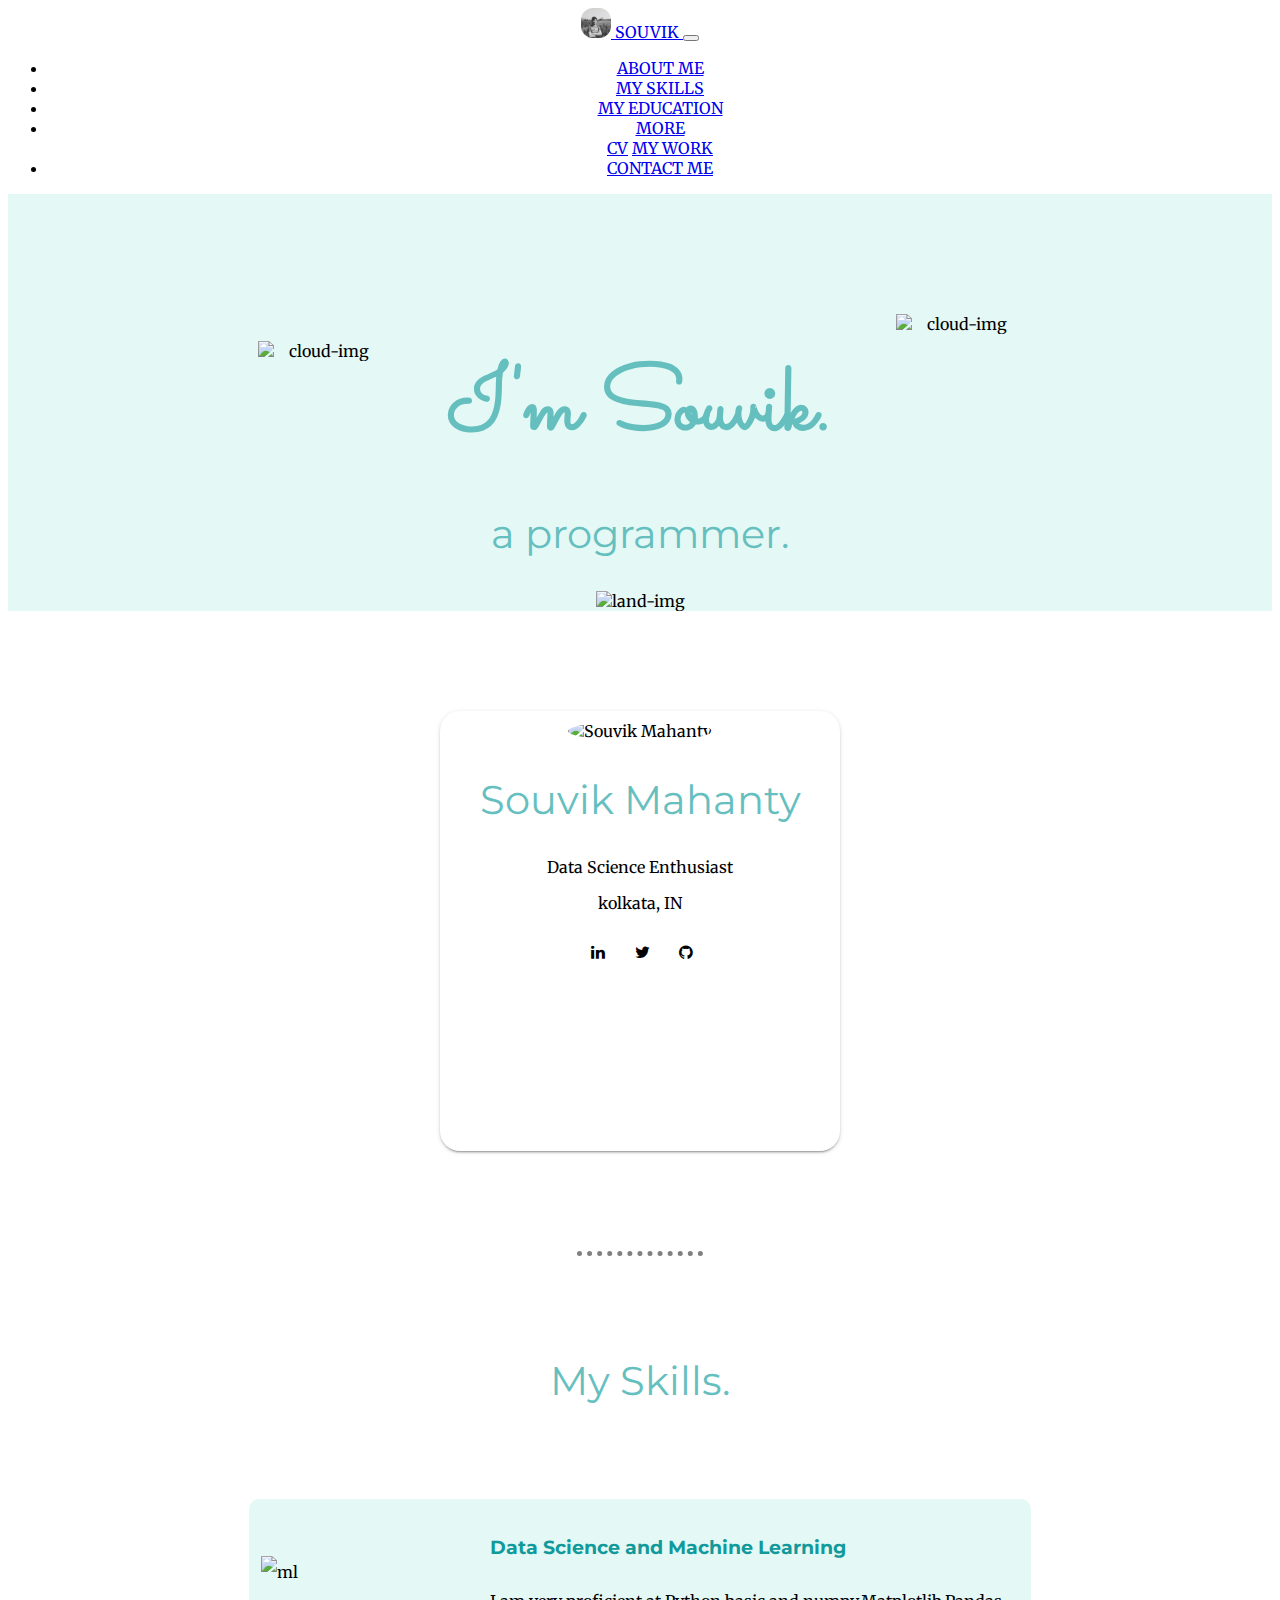
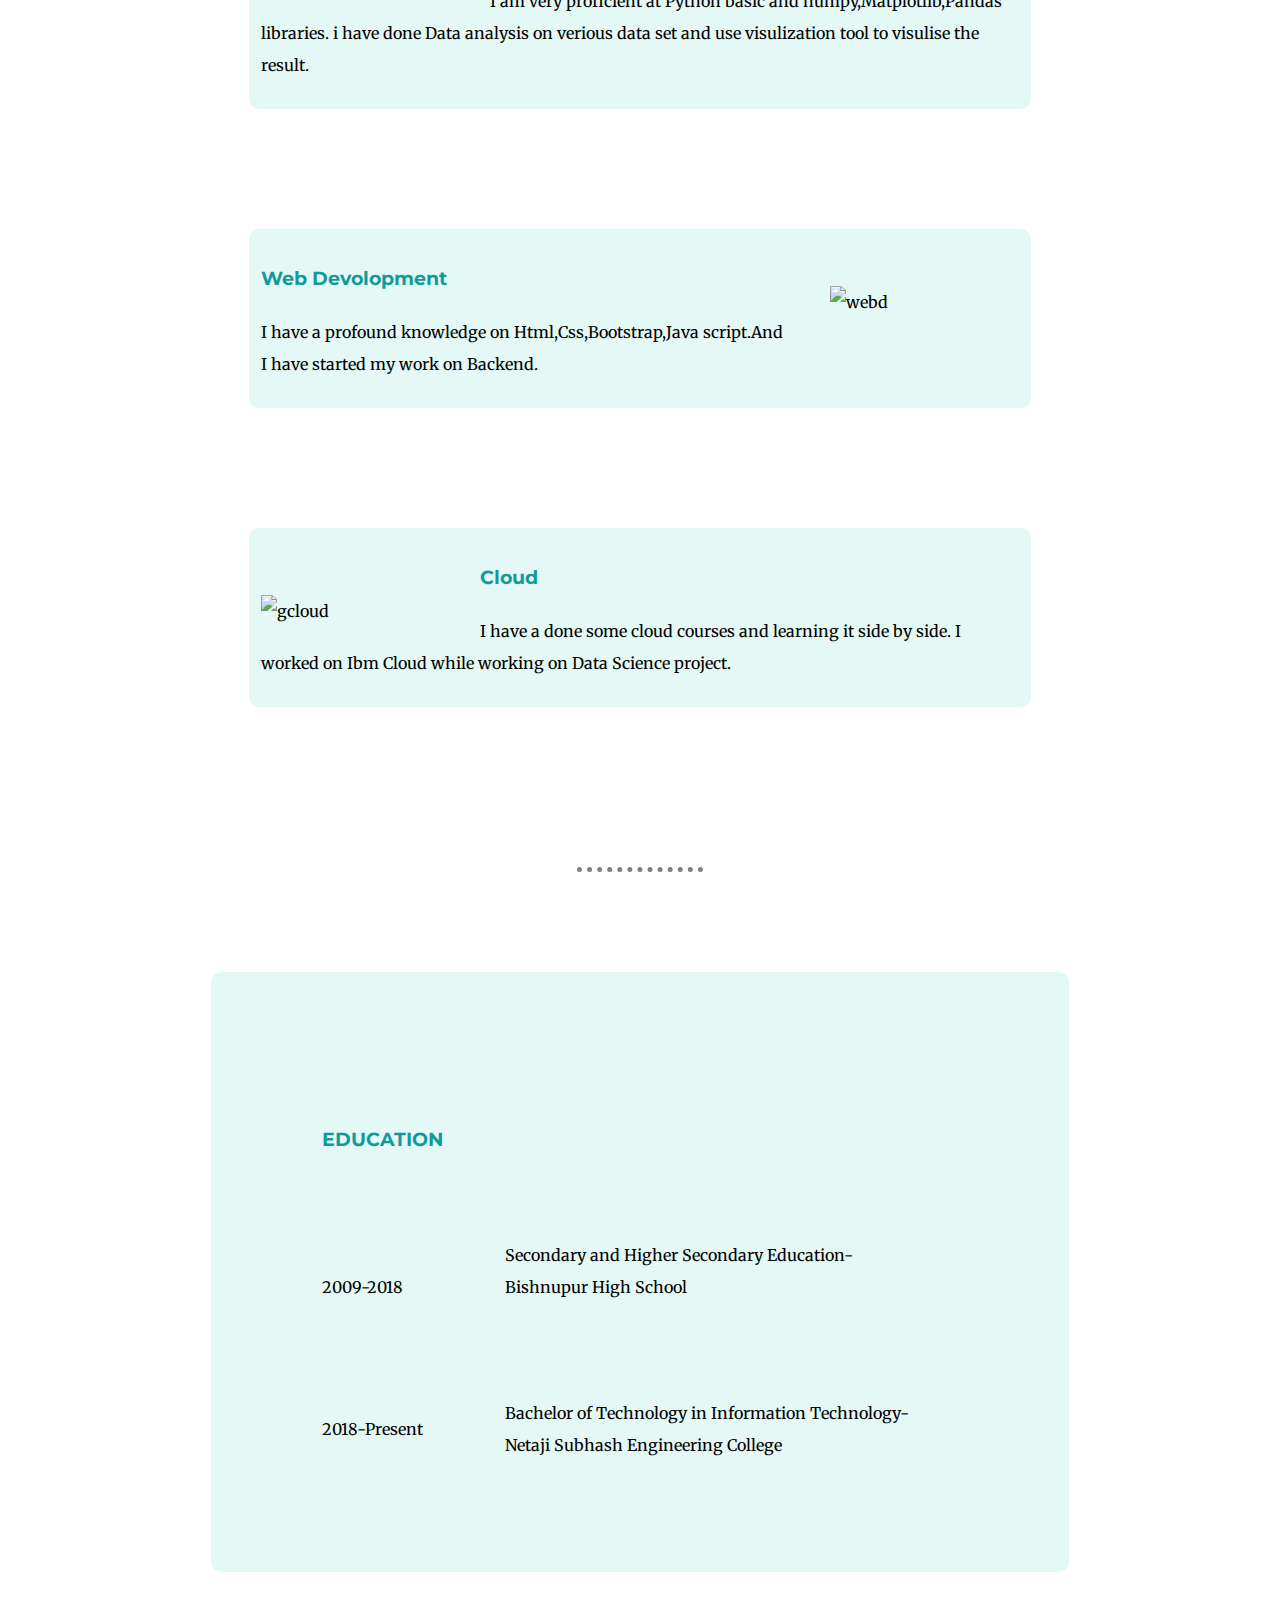
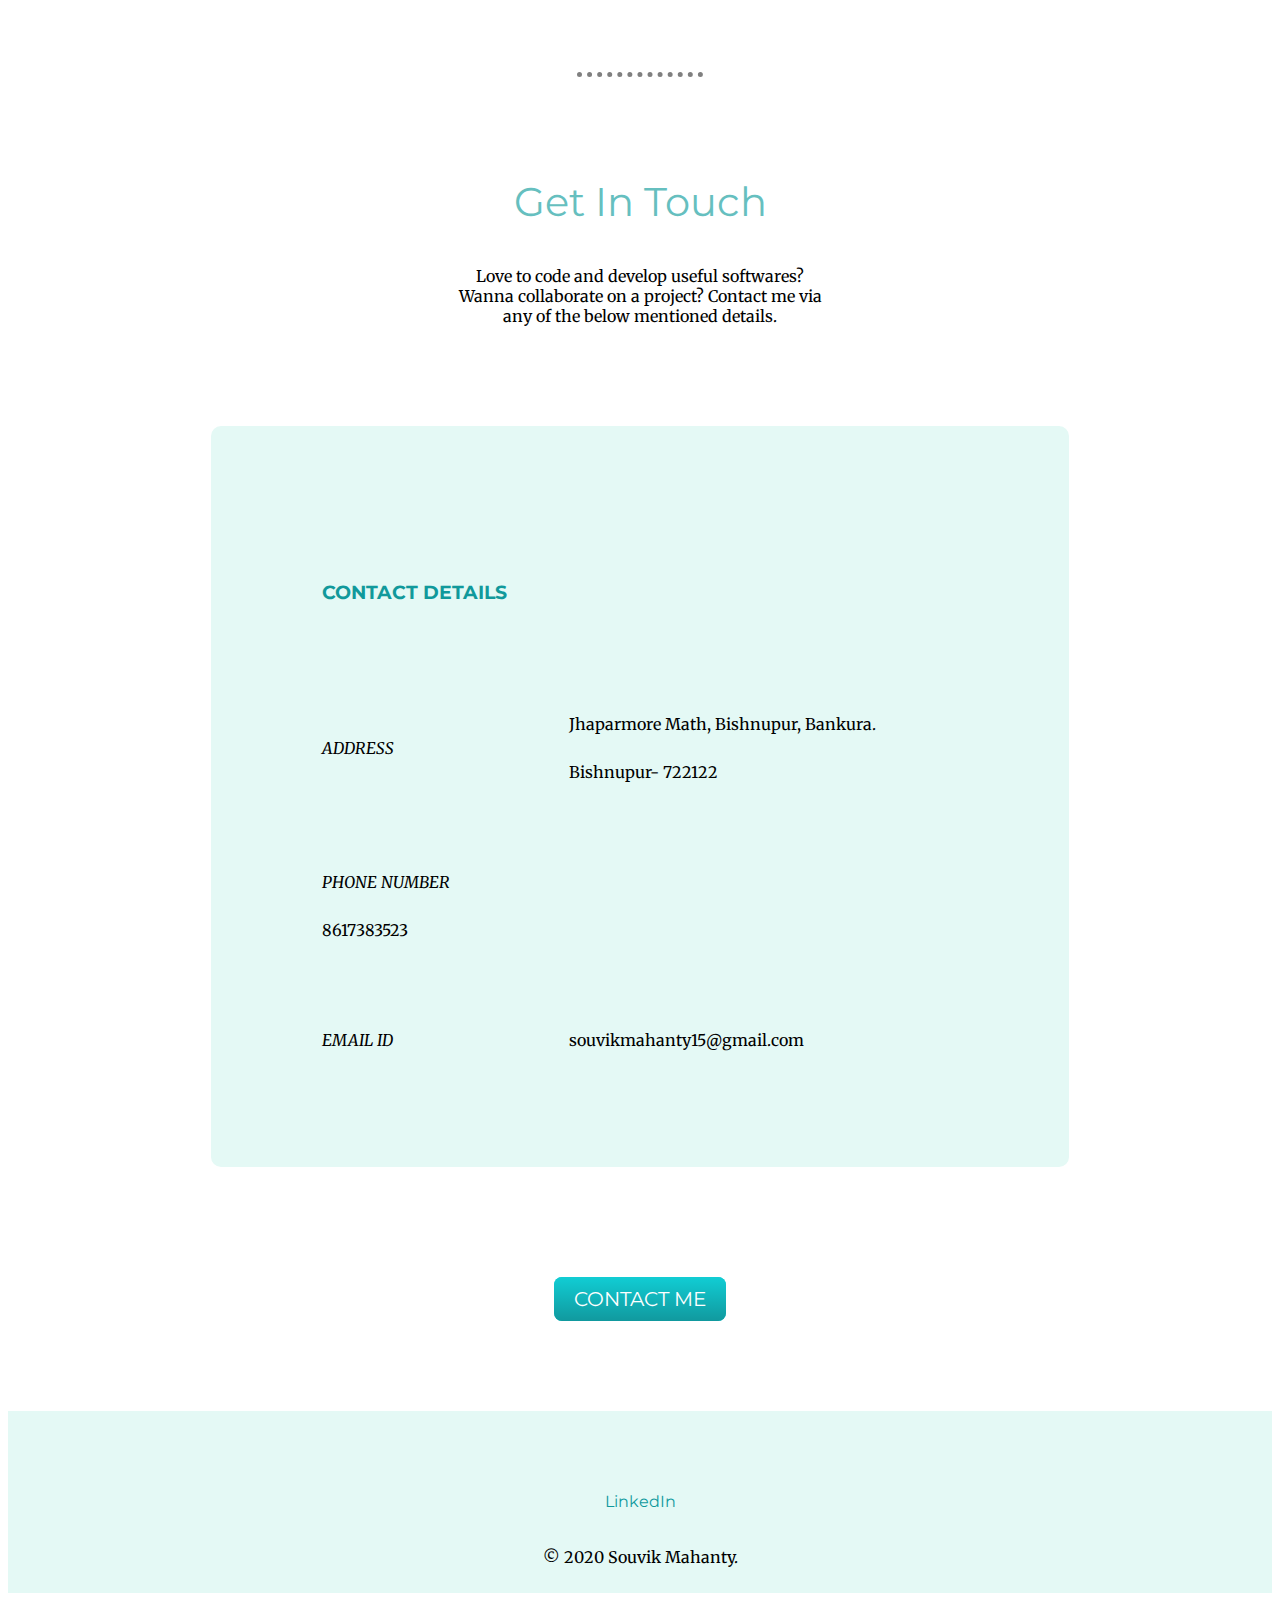
==== index.html @ f44e38e8 "Add files via upload" ====
<!DOCTYPE html>
<html>
<head>
	<meta charset="utf-8">
	<title>Souvik Mahanty</title>
	<link rel="stylesheet" href="https://stackpath.bootstrapcdn.com/bootstrap/4.5.0/css/bootstrap.min.css" integrity="sha384-9aIt2nRpC12Uk9gS9baDl411NQApFmC26EwAOH8WgZl5MYYxFfc+NcPb1dKGj7Sk" crossorigin="anonymous">

	<link rel="stylesheet" type="text/css" href="css/styles.css">
	<link rel="icon" type="text/css" href="image/logo.png">
	
	<link href="https://fonts.googleapis.com/css2?family=Merriweather:wght@300&family=Montserrat:ital,wght@1,300&family=Sacramento&display=swap" rel="stylesheet">
	<link rel="stylesheet" href="https://cdnjs.cloudflare.com/ajax/libs/font-awesome/4.7.0/css/font-awesome.min.css">
</head>


<body>
  <script src="https://code.jquery.com/jquery-3.3.1.slim.min.js" integrity="sha384-q8i/X+965DzO0rT7abK41JStQIAqVgRVzpbzo5smXKp4YfRvH+8abtTE1Pi6jizo" crossorigin="anonymous"></script>
  <script src="https://cdnjs.cloudflare.com/ajax/libs/popper.js/1.14.7/umd/popper.min.js" integrity="sha384-UO2eT0CpHqdSJQ6hJty5KVphtPhzWj9WO1clHTMGa3JDZwrnQq4sF86dIHNDz0W1" crossorigin="anonymous"></script>
  <script src="https://stackpath.bootstrapcdn.com/bootstrap/4.3.1/js/bootstrap.min.js" integrity="sha384-JjSmVgyd0p3pXB1rRibZUAYoIIy6OrQ6VrjIEaFf/nJGzIxFDsf4x0xIM+B07jRM" crossorigin="anonymous"></script>


<nav class="navbar navbar-expand-lg navbar-light bg-info">
  <a class="navbar-brand" href="#">
    <img style="border-radius: 40%;"src="image/df.jpg" width="30" height="30" class="d-inline-block align-top" alt="" loading="lazy">
    SOUVIK
  </a>
  <button class="navbar-toggler" type="button" data-toggle="collapse" data-target="#dd2" aria-controls="navbarNavDropdown" aria-expanded="false" aria-label="Toggle navigation">
    <span class="navbar-toggler-icon"></span>
  </button>
  <div class="collapse navbar-collapse" id="dd2">
    <ul class="navbar-nav ml-auto">
      <li class="nav-item">
        <a class="nav-link" href="#">ABOUT ME</a>
      </li>
      <li class="nav-item">
        <a class="nav-link" href="#">MY SKILLS</a>
      </li>
      <li class="nav-item">
        <a class="nav-link" href="#">MY EDUCATION</a>
      </li>
      
      <li class="nav-item dropdown">
        <a class="nav-link dropdown-toggle" href="#" id="navbarDropdownMenuLink" role="button" data-toggle="dropdown" aria-haspopup="true" aria-expanded="false">
          MORE
        </a>
        <div class="dropdown-menu" aria-labelledby="navbarDropdownMenuLink">
          <a class="dropdown-item" href="#">CV</a>
          <a class="dropdown-item" href="#">MY WORK</a>

          <li class="nav-item">
        <a class="nav-link" href="#">CONTACT ME</a>
      </li>
        </div>
      </li>
    </ul>
  </div>
</nav>
	<div class="top_container">
		<img class="top-cloud" src="image/cloud.svg" alt="cloud-img">
		<h1>I'm Souvik.</h1>
		<h2>a programmer.</h2>
		<img class="bottom-cloud" src="image/cloud.svg" alt="cloud-img">
		<img class="image-main"src="image/land.svg" alt="land-img">

	</div>
	<div class="middle-container">
  <div class="profile">
    <img class="sm" src="image/pic.jpg" alt="Souvik Mahanty">
    <h2>Souvik Mahanty</h2>
    <p>Data Science Enthusiast<p>
    <p>kolkata, IN</p>
    <a href="https://www.linkedin.com/in/souvik-m-38508b140/" class="fa fa-linkedin" target="_blank" rel="noopener" ></a>
    <a href="https://twitter.com/SouvikMahanty" class="fa fa-twitter" target="_blank" rel="noopener" ></a>
    <a href="https://github.com/mahantysouvik" class="fa fa-github" target="_blank" rel="noopener" ></a>
    <p><a href="ww"></a></p>
  </div>
  <hr>
  <div class="skills">
    <h2>My Skills.</h2>
    <div class="skill-row">
      <img class="ml" src="image/ml.jpeg" alt="ml">
      <h3>Data Science and Machine Learning</h3>
      <p >I am very proficient at Python basic and numpy,Matplotlib,Pandas libraries. i have done Data analysis on verious data set and use visulization tool to visulise the result.</p>
    </div>
    <div class="skill-row">
      <img class="webd" src="image/webd.png" alt="webd">
      <h3>Web Devolopment</h3>
      <p>I have a profound knowledge on Html,Css,Bootstrap,Java script.And I have started my work on Backend. </p>
    </div>
    <div class="skill-row">
      <img class="gcloud" src="image/gcloud.jpg" alt="gcloud">
      <h3>Cloud</h3>
      <p>I have a done some cloud courses and learning it side by side. I worked on Ibm Cloud while working on Data Science project. </p>
    </div>
  </div>
  <hr>
    <div class="edatails">

    <table cellspacing="60">
      <thead>
        <tr>
          <td><h3>EDUCATION</td><h3>
        </tr>
      </thead>
      <tbody>
        <tr class="row">
          <td>2009-2018</td>
          <td>Secondary and Higher Secondary Education-<br>
          Bishnupur High School<br>
          <br></td>


        </tr>
        <tr class="row">
          <td>2018-Present</td>
          <td>Bachelor of Technology in Information Technology-<br>
          Netaji Subhash Engineering College<br></td>
        </tr>
      </tbody>
    </table>
  </div>
 
  <hr>
  <div class="contact-me">
    <h2>Get In Touch</h2>
    <p class="contactmassage">Love to code and develop useful softwares? Wanna collaborate on a project? Contact me via any of the below mentioned details.</p>
    <div class="edatails">

    <table cellspacing="60">
      <thead>
        <tr class="row">
          <td><h3>CONTACT DETAILS</td><h3>
        </tr>
      </thead>
      <tbody>
          <tr class="row">
              <td><em>ADDRESS</em></td>
              <td>
                <p>Jhaparmore Math, Bishnupur, Bankura.<br>
                <p>Bishnupur- 722122 <br></p>
              </td>
            </tr>
            <tr class="row">
              <td><em>PHONE NUMBER</em>
              <p>8617383523</p></td>
            </tr>
            <tr class="row">
              <td><em>EMAIL ID</em></td>
              <td>souvikmahanty15@gmail.com<br></td>
            </tr>
          </tbody>
    </table>
  </div>
<br>
    <a class="btn" href="mailto:souvikmahanty15@gmail.com">CONTACT ME</a>
  </div>
</div>

<div class="bottom-container">
<br>
<br>
  <a class="footer-link" href="https://www.linkedin.com/in/souvik-m-38508b140/">LinkedIn</a><br><br>
  <p style="font size:0.75rem ">© 2020 Souvik Mahanty.</p>
</div>

</body>
</html>
---- css/styles.css ----
body{
	color: #40514E
	margin: 0px;
	text-align: center;
	font-family: 'Merriweather', serif;

}
h1{
	color: #66BFBF;
	font-size: 5.625rem; 
	margin: 50px auto 0 auto;
	font-family: 'Sacramento', cursive;
}
h2{
	color: #66BFBF;
	font-family: 'Montserrat', sans-serif;
	font-size: 2.5rem;
	font-weight: normal;
}
h3{
	color: #11999B;
	font-family: 'Montserrat', sans-serif;
}
.top_container{
	background-color: #E4F9F5;
	position: relative;
	padding-top: 100px;

}
.middle-container
{
	margin: 100px 0px;
}
.bottom-container
{
	background-color: #E4F9F5;
	padding: 40px 0px 10px;
	}

.skill-row{
	width: 60%;
	margin: 60px auto 60px auto;
	display: inline-block;
	text-align: left;
	line-height: 2;
	background-color: #E4F9F5;
	border-style: none;
	padding: 12px;
	border-radius: 10px;
}
.bottom-cloud{
	position: absolute;
	left:250px;
	bottom: 250px;
	width: 10%;

}
.edatails{
	text-align: center;
	width: 60%;
	margin: 100px auto 100px auto;
	text-align: left;
	line-height: 2;
	background-color: #E4F9F5;
	border-radius: 10px;
	padding: 50px;
}

.top-cloud{
	position: absolute;
	right: 250px;
	top:120px;
	width: 10%;
}

.row{
  margin:10%;
}

.body{
	margin: 0px;
}
.sm{
	width: 50%;
	border-radius: 50%;
}
.ml{
	width: 25%;
	float: left;
	margin-right:40px;
	margin-top:45px;
}

.gcloud{
	width:25%;
	float: left;
	margin-right: 30px;
	margin-top: 55px;
}

.webd{
	width:25%;
	float: right;
	margin-left:40px;
	margin-top:45px;
}
.footer-link{
	color: #11999e;
	font-family: 'Montserrat', sans-serif;
	text-decoration: none;

}
.footer-link:hover{
	color: #008080;
}

hr{
	border-style: none;
	border-top-style: dotted;
	border-color: grey;
	border-width: 5px;
	width: 10%;
	margin: 100px auto;
}

.profile{
	width: 400px;
	height: 430px;
    border-radius: 20px;
    box-shadow: 0 2px 2px 0 rgba(0,0,0,0.14), 0 3px 1px -2px rgba(0,0,0,0.2), 0 1px 5px 0 rgba(0,0,0,0.12);
    background: #fff;
    margin: 50px auto 50px auto;
    padding-top: 10px;
}

.fa {
  padding: 15px;
  font-size: 30px;
  width: 10px;
  text-align: center;
  text-decoration: none;
  border-radius: 40%; 
}
.fa-linkedin {
  color: black;
}
.fa-twitter {
  color: black;
}
.fa:hover{
    color: #66BFBF;
}
.fa-github{
	color: black;
}
.edetailspara{
	padding-top: 200px;
}
.contactmassage{
	width: 30%;
	margin: 40px auto 60px;
}

.btn {
  background: #11cdd4;
  background-image: -webkit-linear-gradient(top, #11cdd4, #11999e);
  background-image: -moz-linear-gradient(top, #11cdd4, #11999e);
  background-image: -ms-linear-gradient(top, #11cdd4, #11999e);
  background-image: -o-linear-gradient(top, #11cdd4, #11999e);
  background-image: linear-gradient(to bottom, #11cdd4, #11999e);
  -webkit-border-radius: 8;
  -moz-border-radius: 8;
  border-radius: 8px;
  font-family: 'Montserrat', sans-serif;
  color: #ffffff;
  font-size: 20px;
  padding: 10px 20px 10px 20px;
  text-decoration: none;
}

.btn:hover {
  background: #30e3cb;
  background-image: -webkit-linear-gradient(top, #30e3cb, #2bc4ad);
  background-image: -moz-linear-gradient(top, #30e3cb, #2bc4ad);
  background-image: -ms-linear-gradient(top, #30e3cb, #2bc4ad);
  background-image: -o-linear-gradient(top, #30e3cb#b2fcff, #2bc4ad);
  background-image: linear-gradient(to bottom, #30e3cb, #2bc4ad);
  text-decoration: none;
}
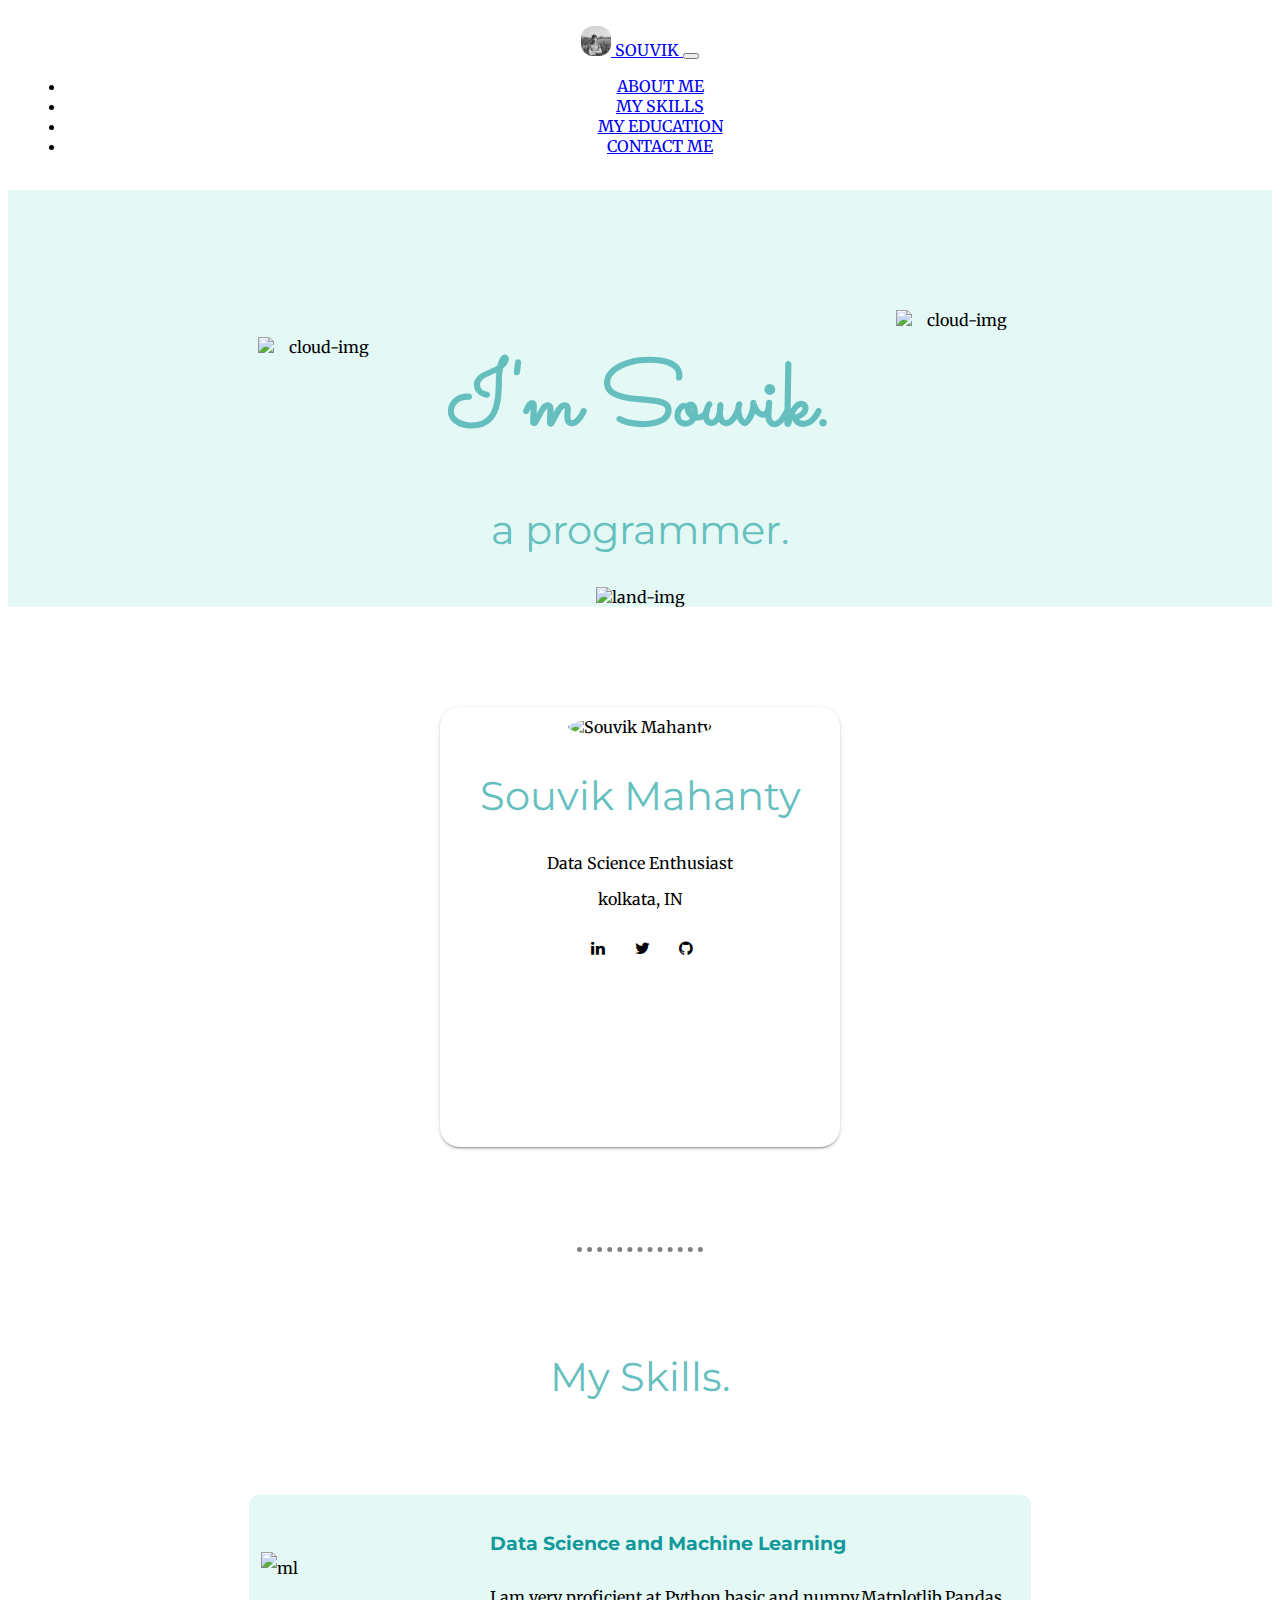
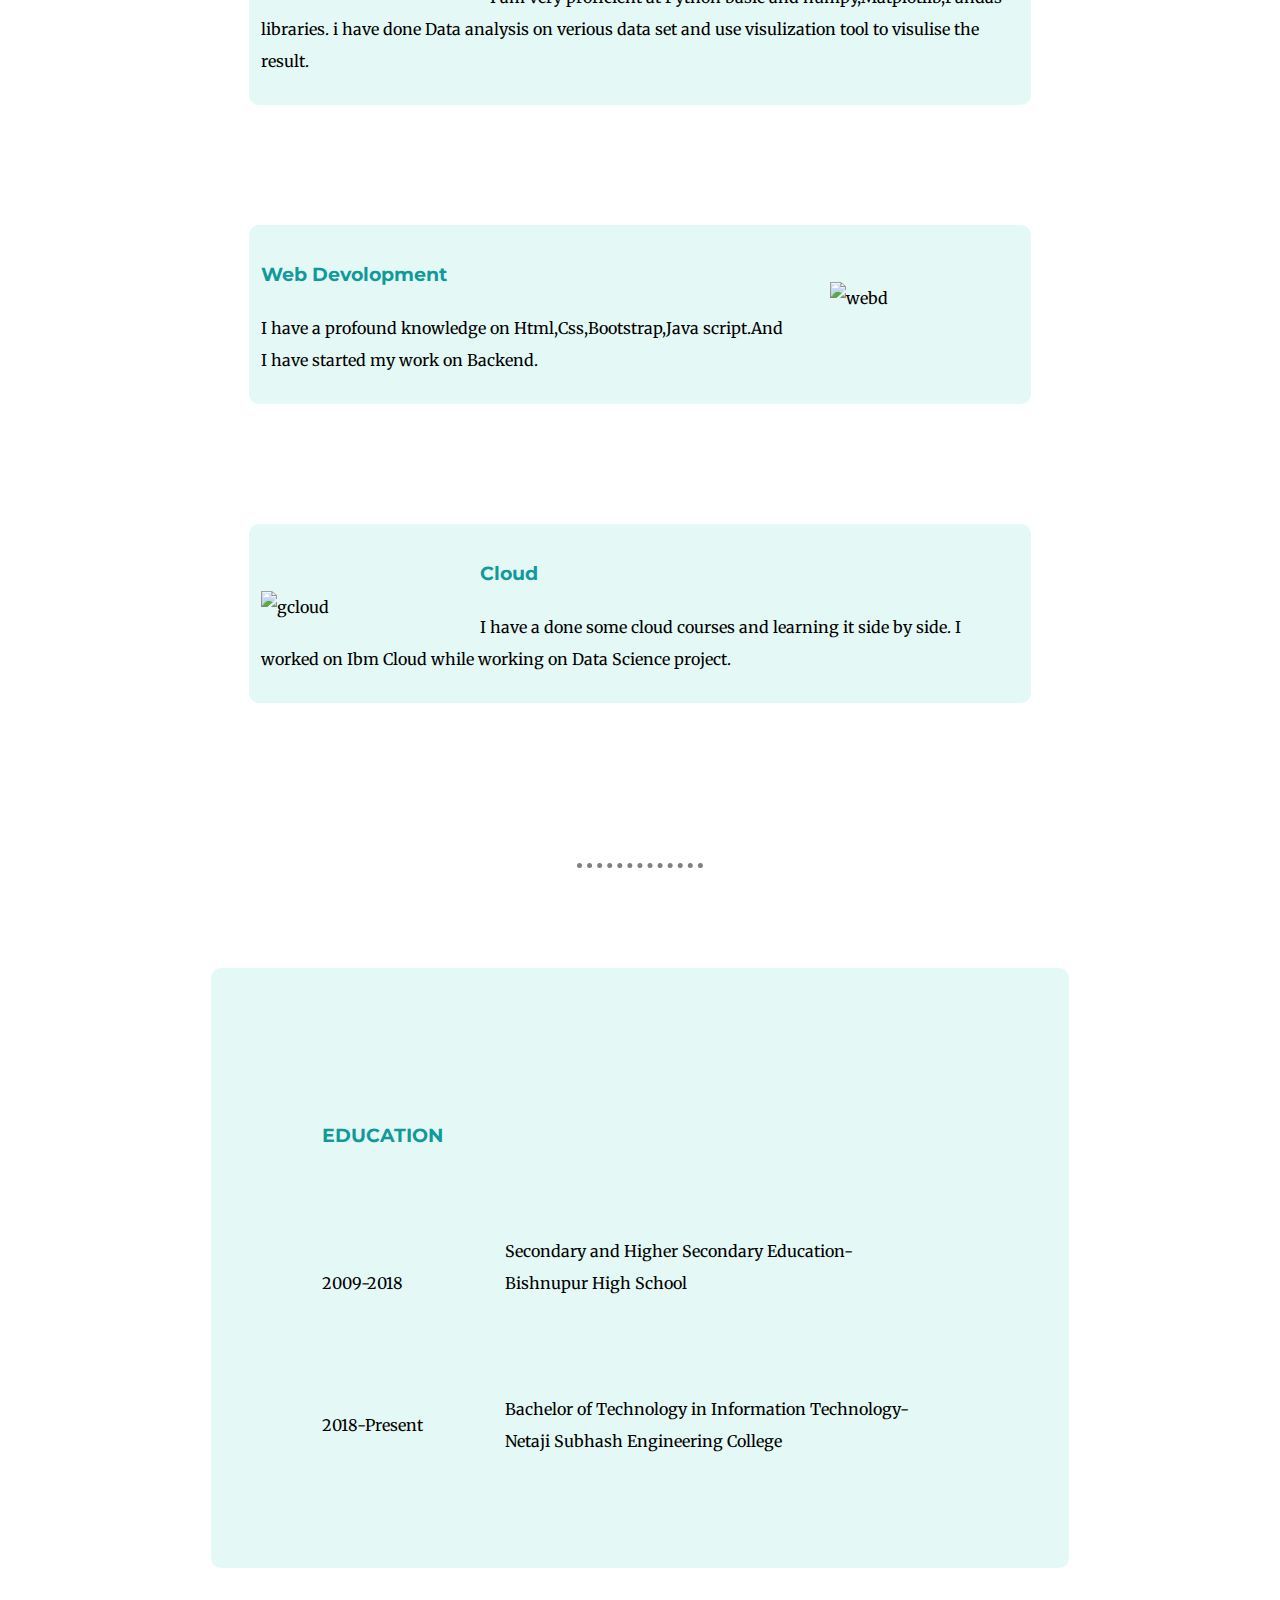
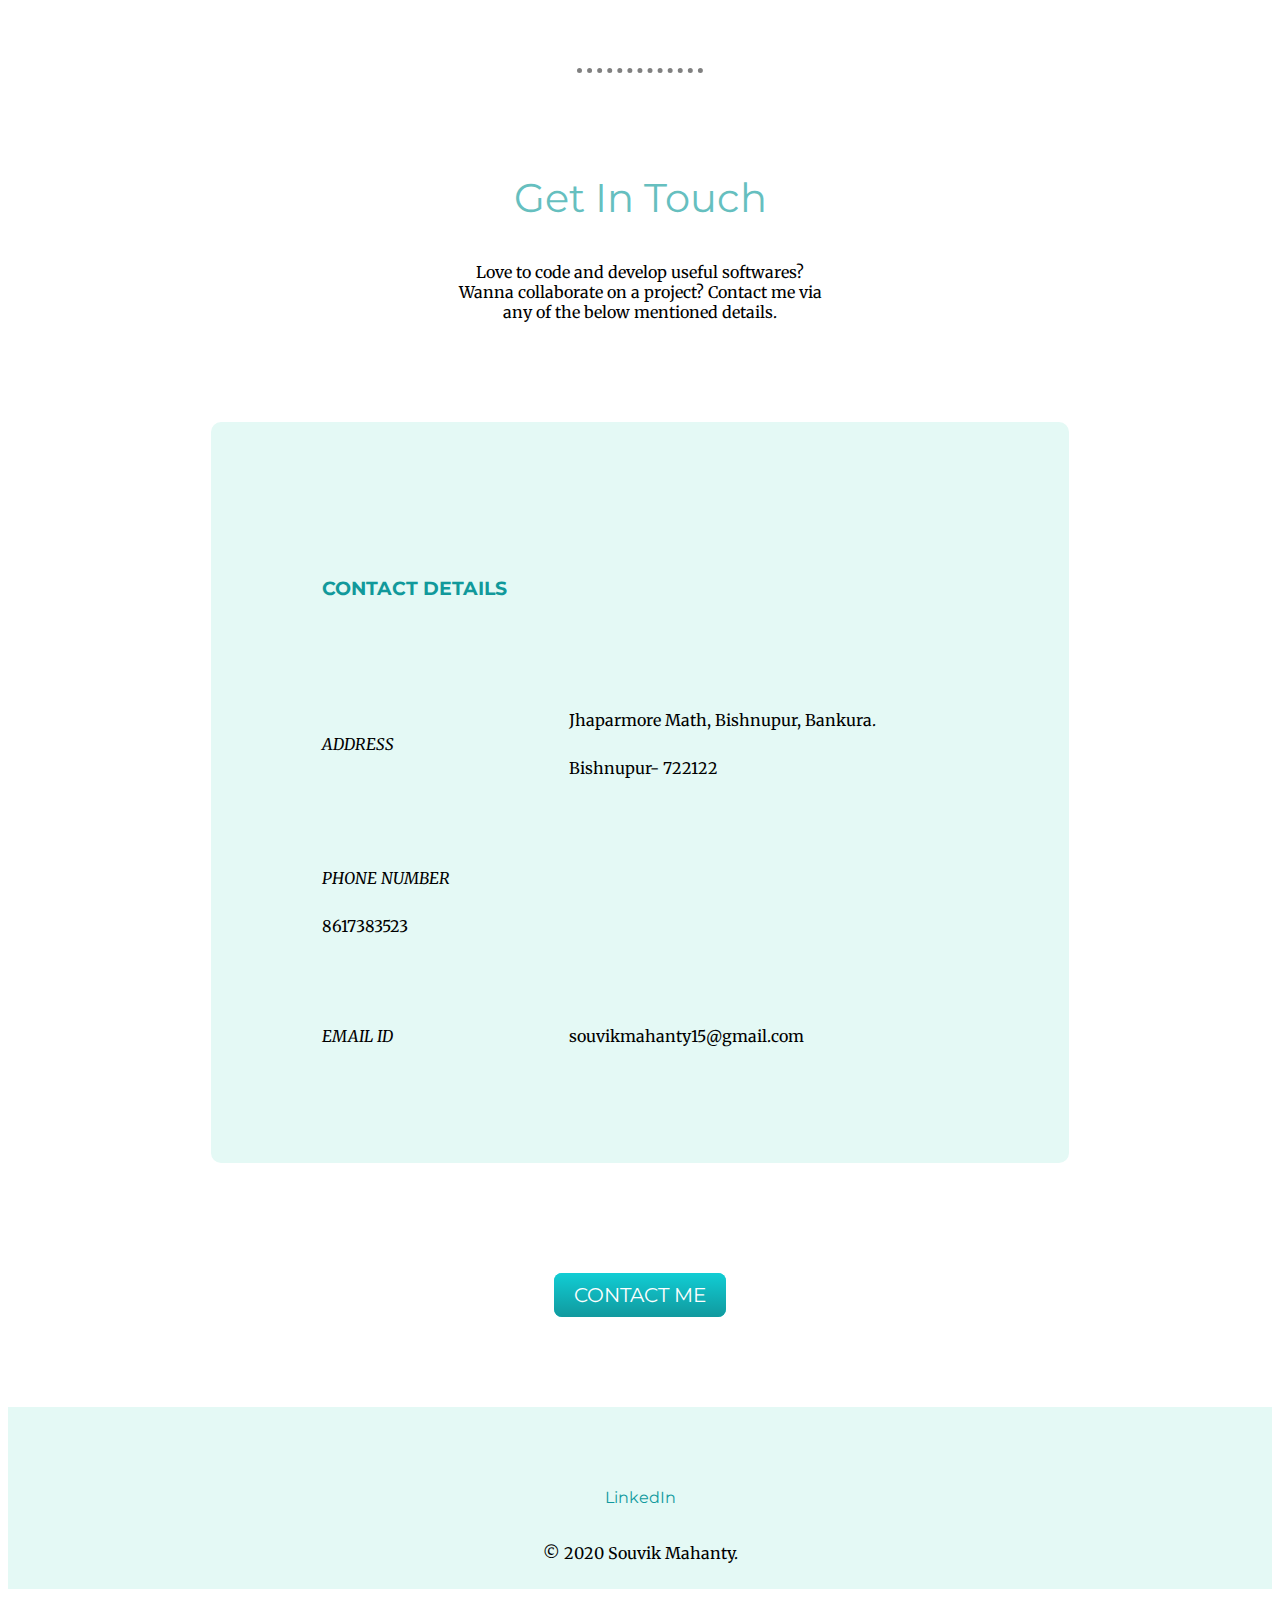
==== commit 19102bd5: "Add files via upload" ====
--- a/index.html
+++ b/index.html
@@ -3,6 +3,8 @@
 <head>
 	<meta charset="utf-8">
 	<title>Souvik Mahanty</title>
+
+
 	<link rel="stylesheet" href="https://stackpath.bootstrapcdn.com/bootstrap/4.5.0/css/bootstrap.min.css" integrity="sha384-9aIt2nRpC12Uk9gS9baDl411NQApFmC26EwAOH8WgZl5MYYxFfc+NcPb1dKGj7Sk" crossorigin="anonymous">
 
 	<link rel="stylesheet" type="text/css" href="css/styles.css">
@@ -19,7 +21,7 @@
   <script src="https://stackpath.bootstrapcdn.com/bootstrap/4.3.1/js/bootstrap.min.js" integrity="sha384-JjSmVgyd0p3pXB1rRibZUAYoIIy6OrQ6VrjIEaFf/nJGzIxFDsf4x0xIM+B07jRM" crossorigin="anonymous"></script>
 
 
-<nav class="navbar navbar-expand-lg navbar-light bg-info">
+<nav class="navbar  navbar-expand-lg navbar-dark bg-info" style="padding: 18px;">
   <a class="navbar-brand" href="#">
     <img style="border-radius: 40%;"src="image/df.jpg" width="30" height="30" class="d-inline-block align-top" alt="" loading="lazy">
     SOUVIK
@@ -30,25 +32,18 @@
   <div class="collapse navbar-collapse" id="dd2">
     <ul class="navbar-nav ml-auto">
       <li class="nav-item">
-        <a class="nav-link" href="#">ABOUT ME</a>
+        <a class="nav-link" href="#about">ABOUT ME</a>
       </li>
       <li class="nav-item">
-        <a class="nav-link" href="#">MY SKILLS</a>
+        <a class="nav-link" href="#myskill">MY SKILLS</a>
       </li>
       <li class="nav-item">
-        <a class="nav-link" href="#">MY EDUCATION</a>
+        <a class="nav-link" href="#myedu">MY EDUCATION</a>
       </li>
       
-      <li class="nav-item dropdown">
-        <a class="nav-link dropdown-toggle" href="#" id="navbarDropdownMenuLink" role="button" data-toggle="dropdown" aria-haspopup="true" aria-expanded="false">
-          MORE
-        </a>
-        <div class="dropdown-menu" aria-labelledby="navbarDropdownMenuLink">
-          <a class="dropdown-item" href="#">CV</a>
-          <a class="dropdown-item" href="#">MY WORK</a>
-
+	
           <li class="nav-item">
-        <a class="nav-link" href="#">CONTACT ME</a>
+        <a class="nav-link" href="#contactme">CONTACT ME</a>
       </li>
         </div>
       </li>
@@ -64,7 +59,7 @@
 
 	</div>
 	<div class="middle-container">
-  <div class="profile">
+  <div class="profile" id="about">
     <img class="sm" src="image/pic.jpg" alt="Souvik Mahanty">
     <h2>Souvik Mahanty</h2>
     <p>Data Science Enthusiast<p>
@@ -77,7 +72,7 @@
   <hr>
   <div class="skills">
     <h2>My Skills.</h2>
-    <div class="skill-row">
+    <div class="skill-row" id="myskill">
       <img class="ml" src="image/ml.jpeg" alt="ml">
       <h3>Data Science and Machine Learning</h3>
       <p >I am very proficient at Python basic and numpy,Matplotlib,Pandas libraries. i have done Data analysis on verious data set and use visulization tool to visulise the result.</p>
@@ -94,7 +89,7 @@
     </div>
   </div>
   <hr>
-    <div class="edatails">
+    <div class="edatails" id="myedu">
 
     <table cellspacing="60">
       <thead>
@@ -121,7 +116,7 @@
   </div>
  
   <hr>
-  <div class="contact-me">
+  <div class="contact-me" id="contactme">
     <h2>Get In Touch</h2>
     <p class="contactmassage">Love to code and develop useful softwares? Wanna collaborate on a project? Contact me via any of the below mentioned details.</p>
     <div class="edatails">
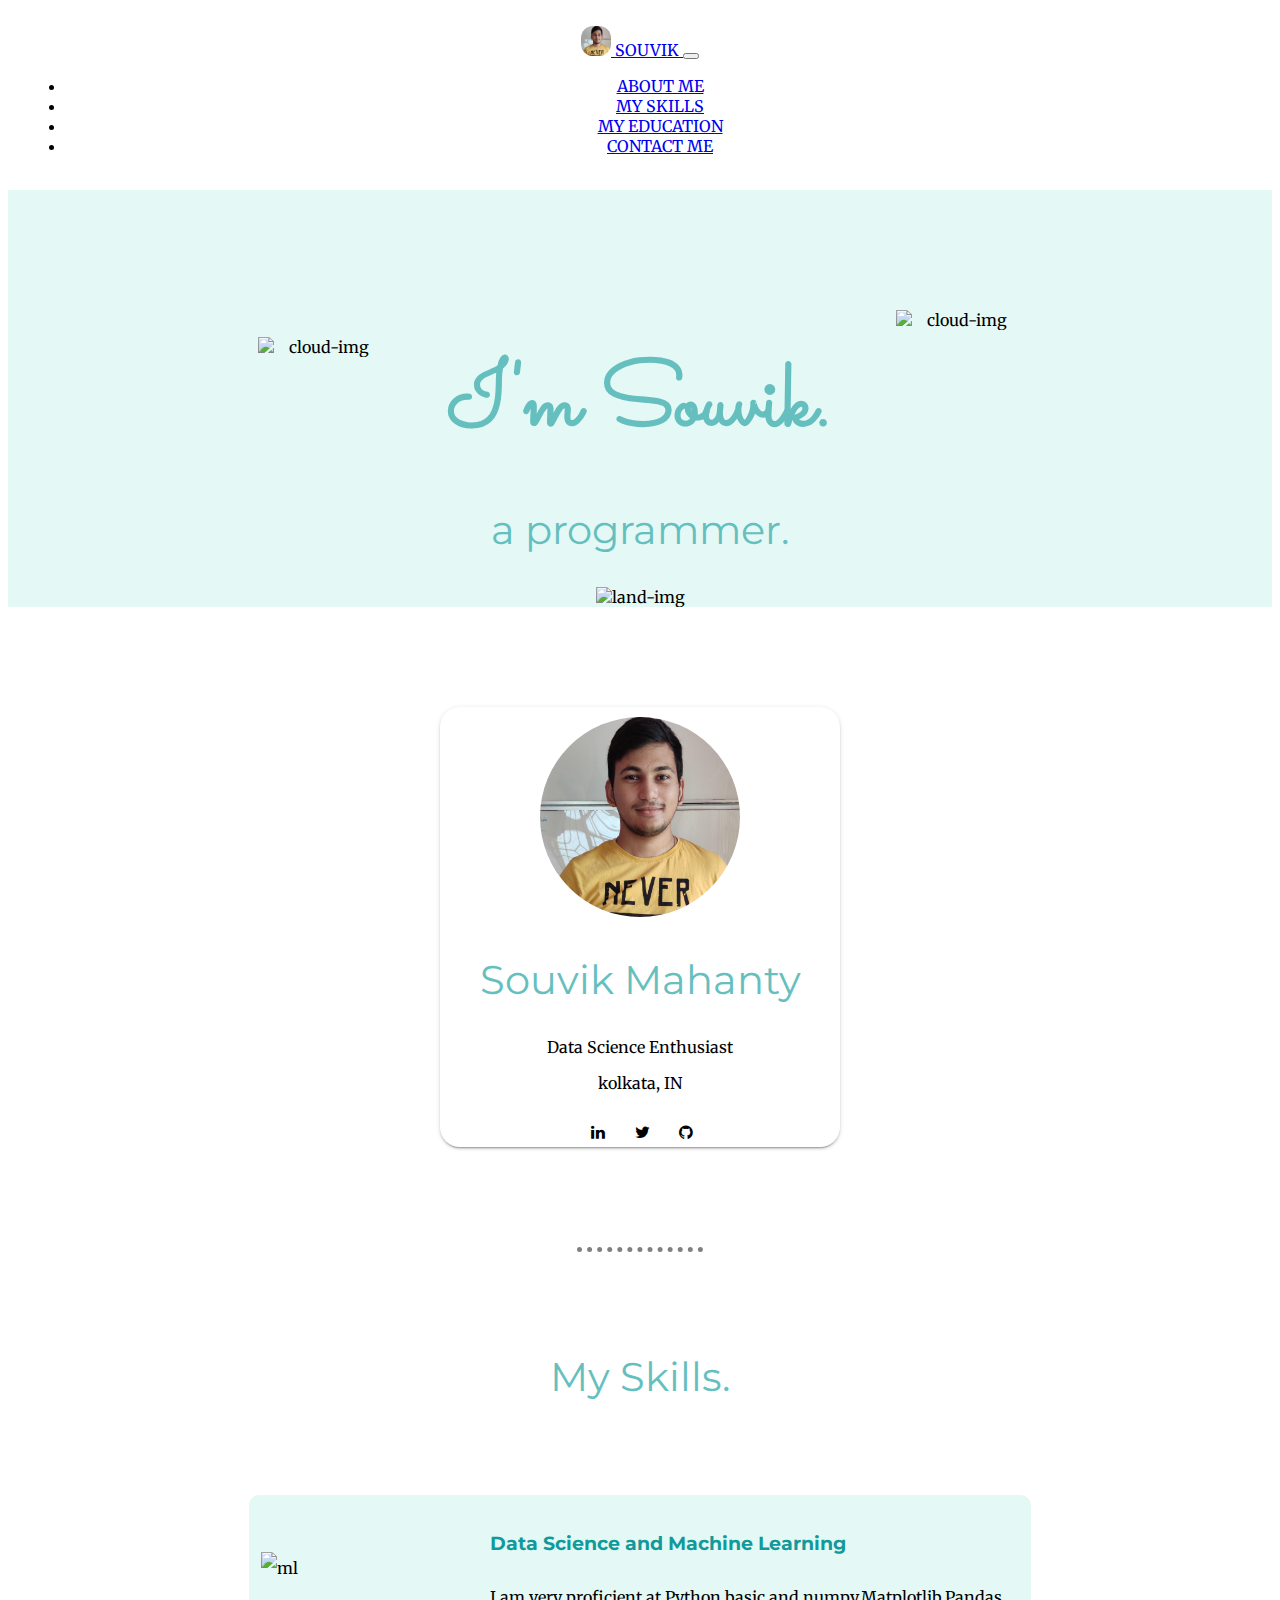
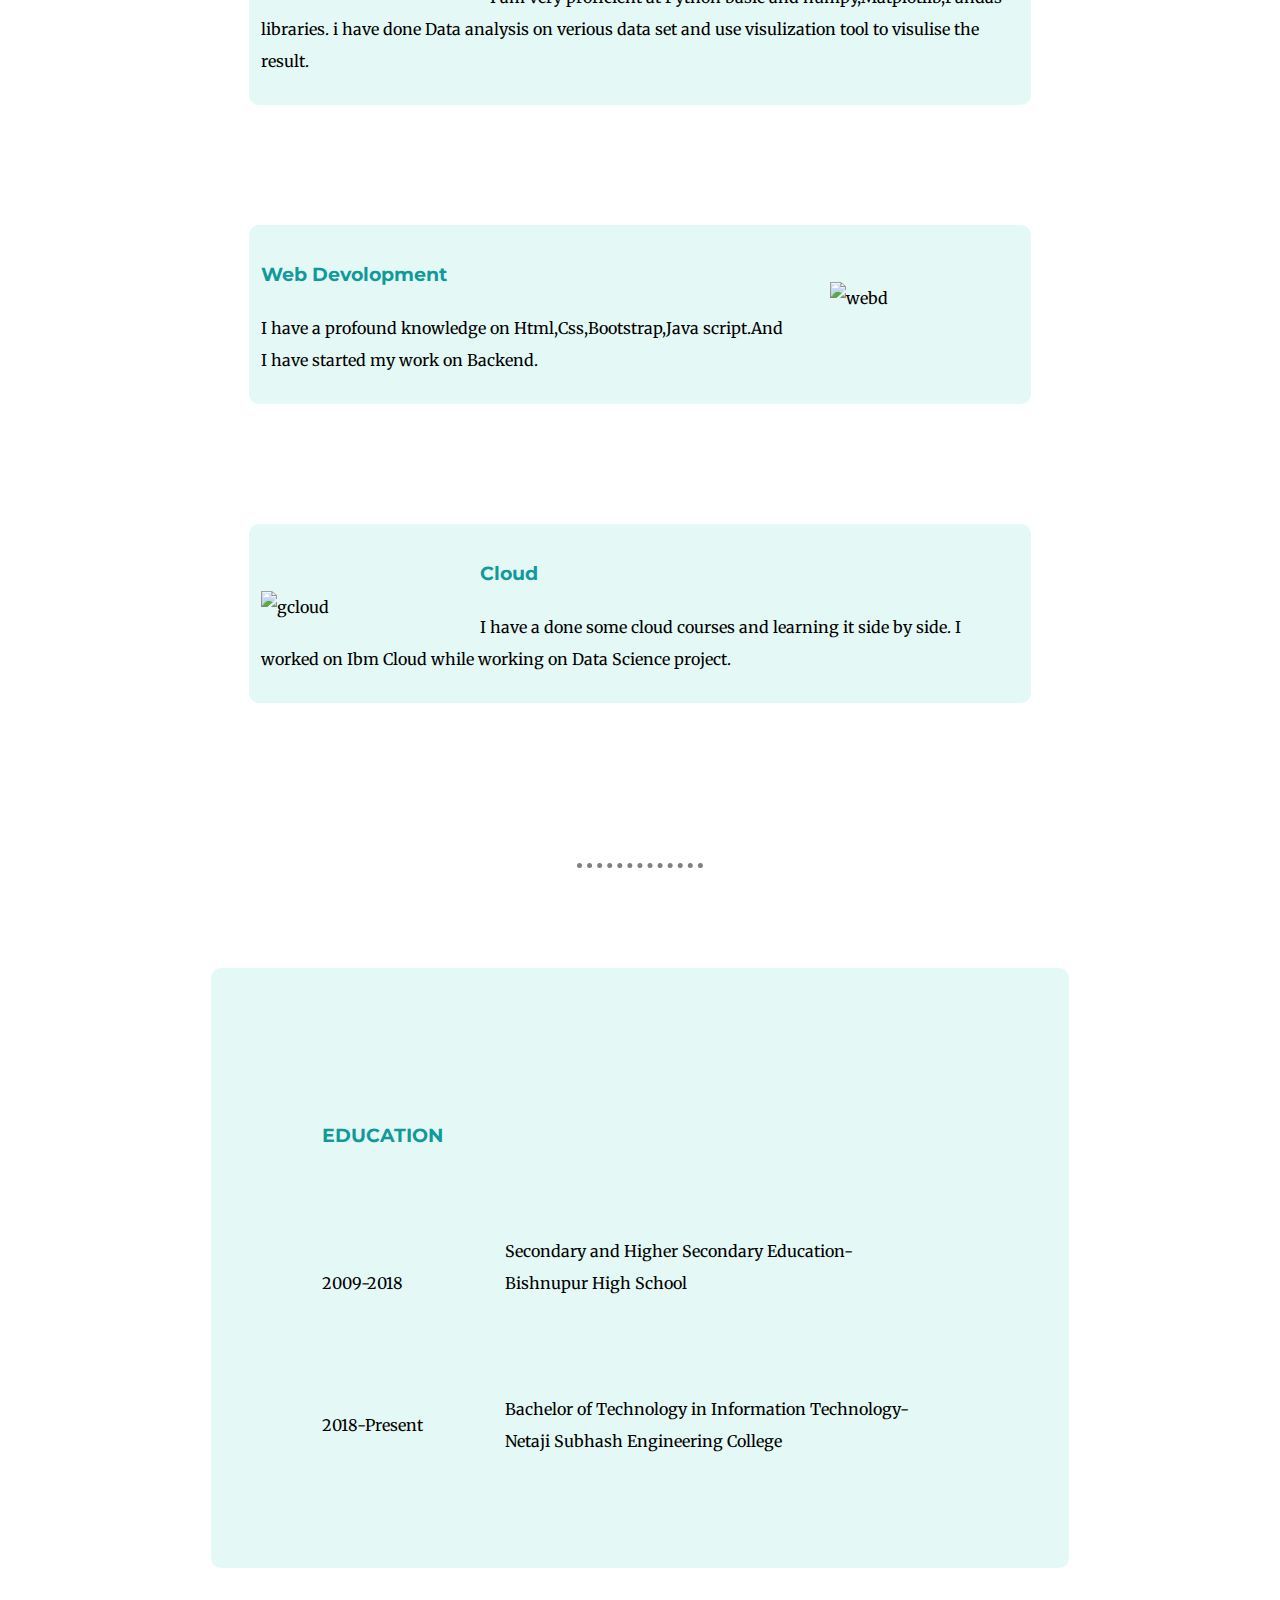
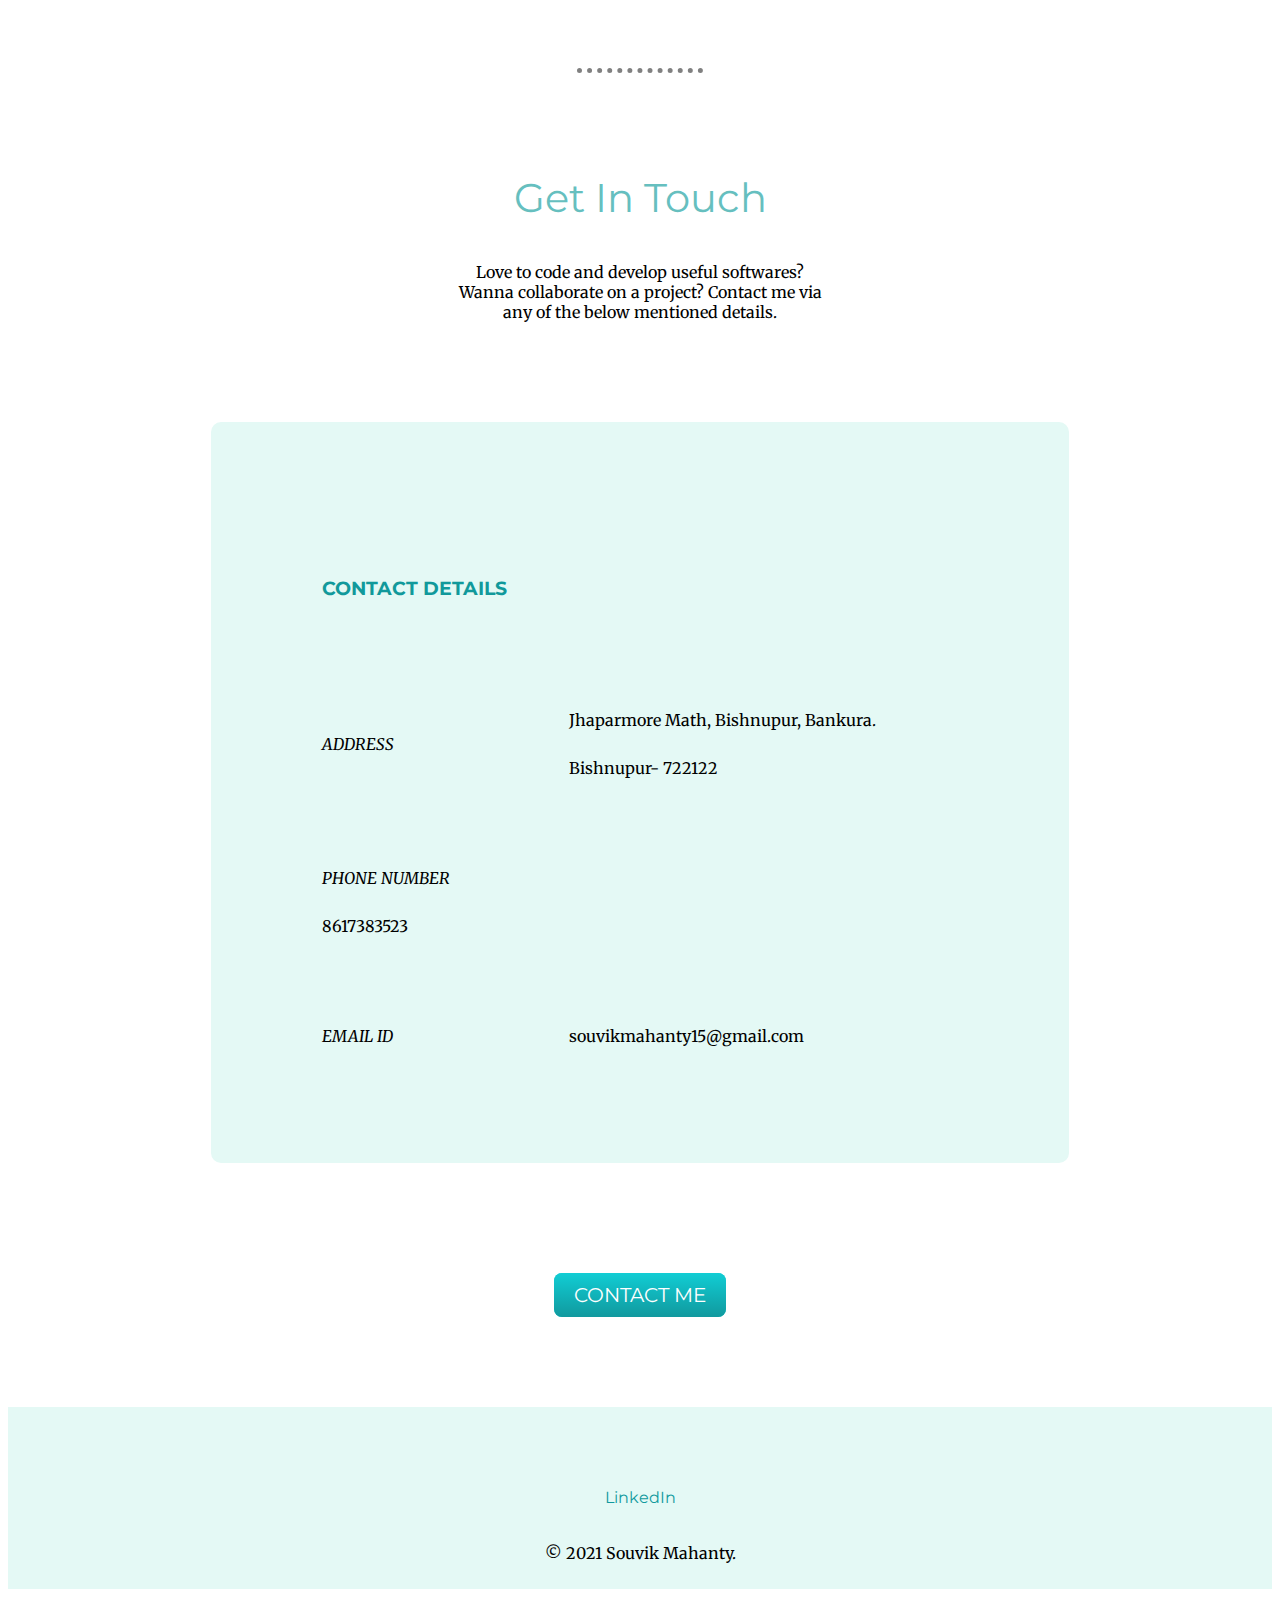
==== commit 6f29f468: "Add files via upload" ====
--- a/index.html
+++ b/index.html
@@ -23,7 +23,7 @@
 
 <nav class="navbar  navbar-expand-lg navbar-dark bg-info" style="padding: 18px;">
   <a class="navbar-brand" href="#">
-    <img style="border-radius: 40%;"src="image/df.jpg" width="30" height="30" class="d-inline-block align-top" alt="" loading="lazy">
+    <img style="border-radius: 40%;"src="image/df.jpeg" width="30" height="30" class="d-inline-block align-top" alt="" loading="lazy">
     SOUVIK
   </a>
   <button class="navbar-toggler" type="button" data-toggle="collapse" data-target="#dd2" aria-controls="navbarNavDropdown" aria-expanded="false" aria-label="Toggle navigation">
@@ -60,11 +60,11 @@
 	</div>
 	<div class="middle-container">
   <div class="profile" id="about">
-    <img class="sm" src="image/pic.jpg" alt="Souvik Mahanty">
+    <img class="sm" src="image/pic.jpeg" alt="Souvik Mahanty">
     <h2>Souvik Mahanty</h2>
     <p>Data Science Enthusiast<p>
     <p>kolkata, IN</p>
-    <a href="https://www.linkedin.com/in/souvik-m-38508b140/" class="fa fa-linkedin" target="_blank" rel="noopener" ></a>
+    <a href="https://www.linkedin.com/in/souvik-mahanty-38508b140/" class="fa fa-linkedin" target="_blank" rel="noopener" ></a>
     <a href="https://twitter.com/SouvikMahanty" class="fa fa-twitter" target="_blank" rel="noopener" ></a>
     <a href="https://github.com/mahantysouvik" class="fa fa-github" target="_blank" rel="noopener" ></a>
     <p><a href="ww"></a></p>
@@ -154,8 +154,8 @@
 <div class="bottom-container">
 <br>
 <br>
-  <a class="footer-link" href="https://www.linkedin.com/in/souvik-m-38508b140/">LinkedIn</a><br><br>
-  <p style="font size:0.75rem ">© 2020 Souvik Mahanty.</p>
+  <a class="footer-link" href="https://www.linkedin.com/in/souvik-mahanty-38508b140/">LinkedIn</a><br><br>
+  <p style="font size:0.75rem ">© 2021 Souvik Mahanty.</p>
 </div>
 
 </body>
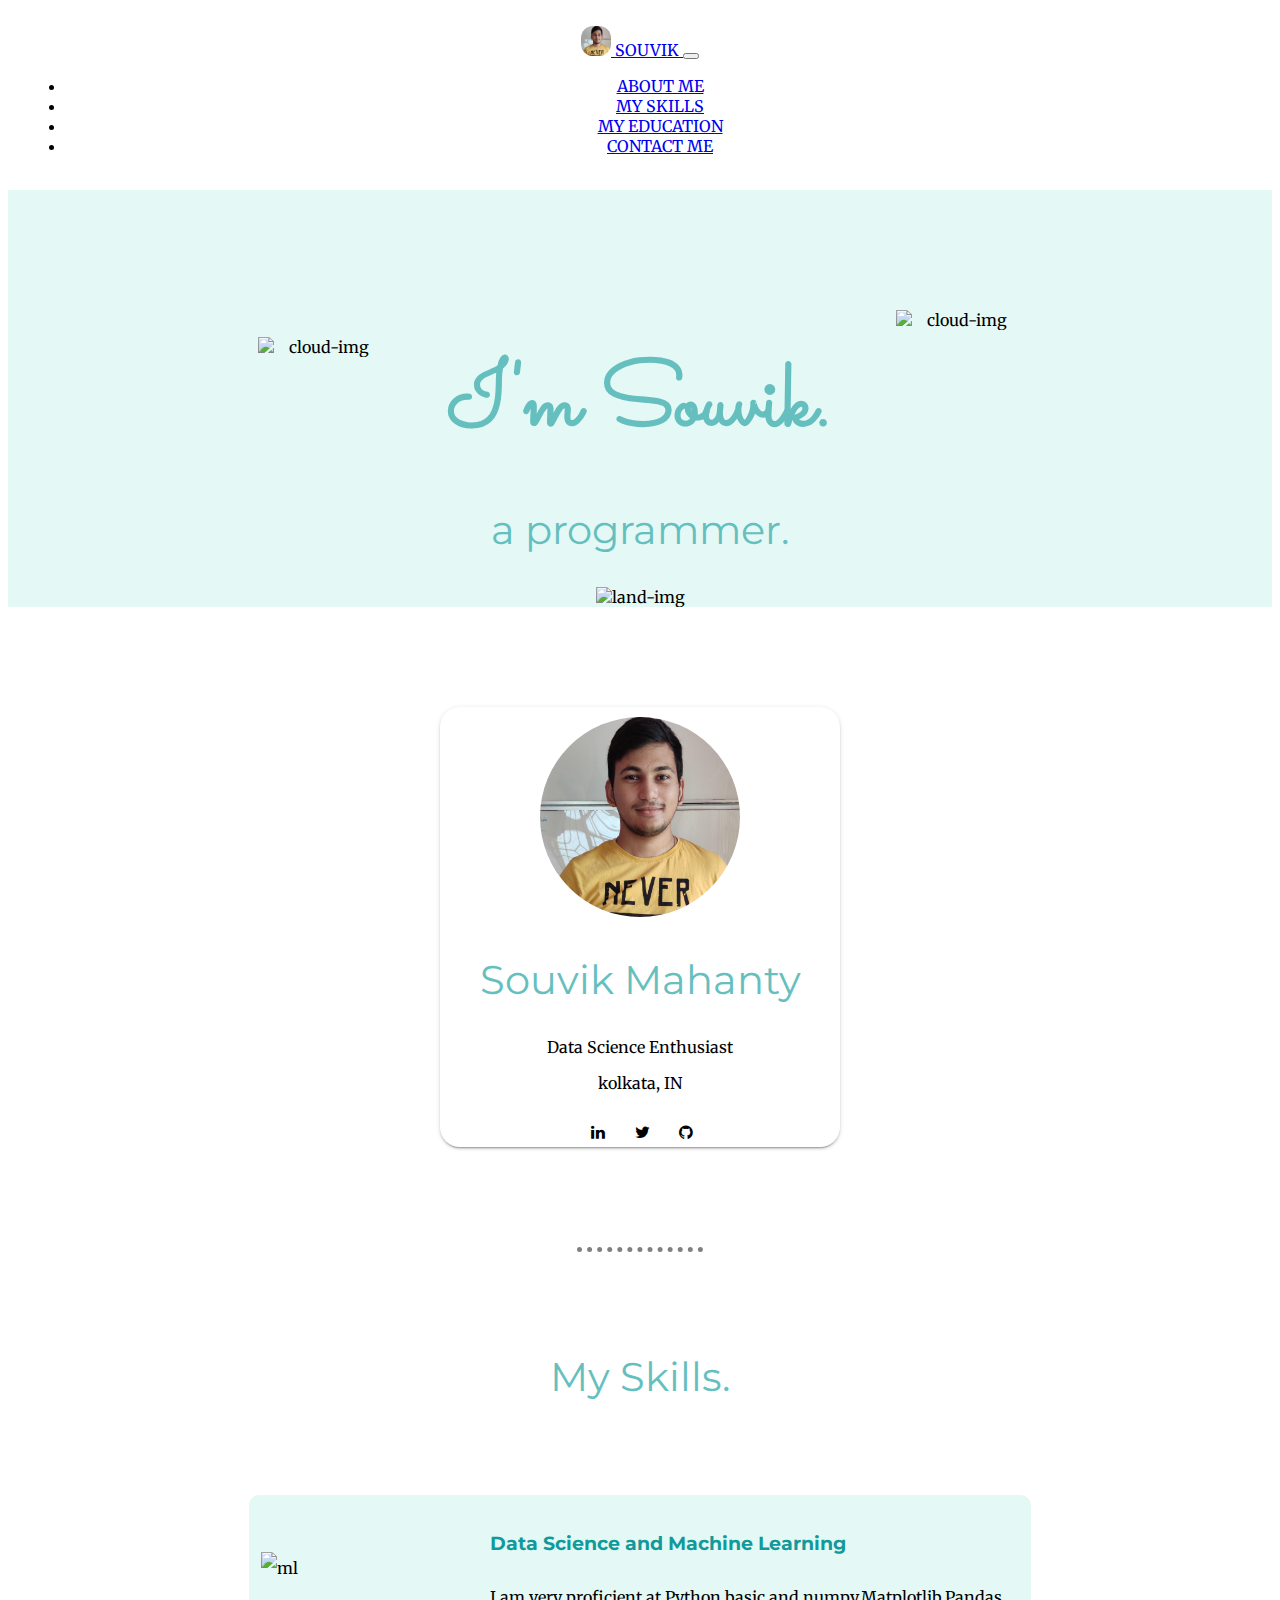
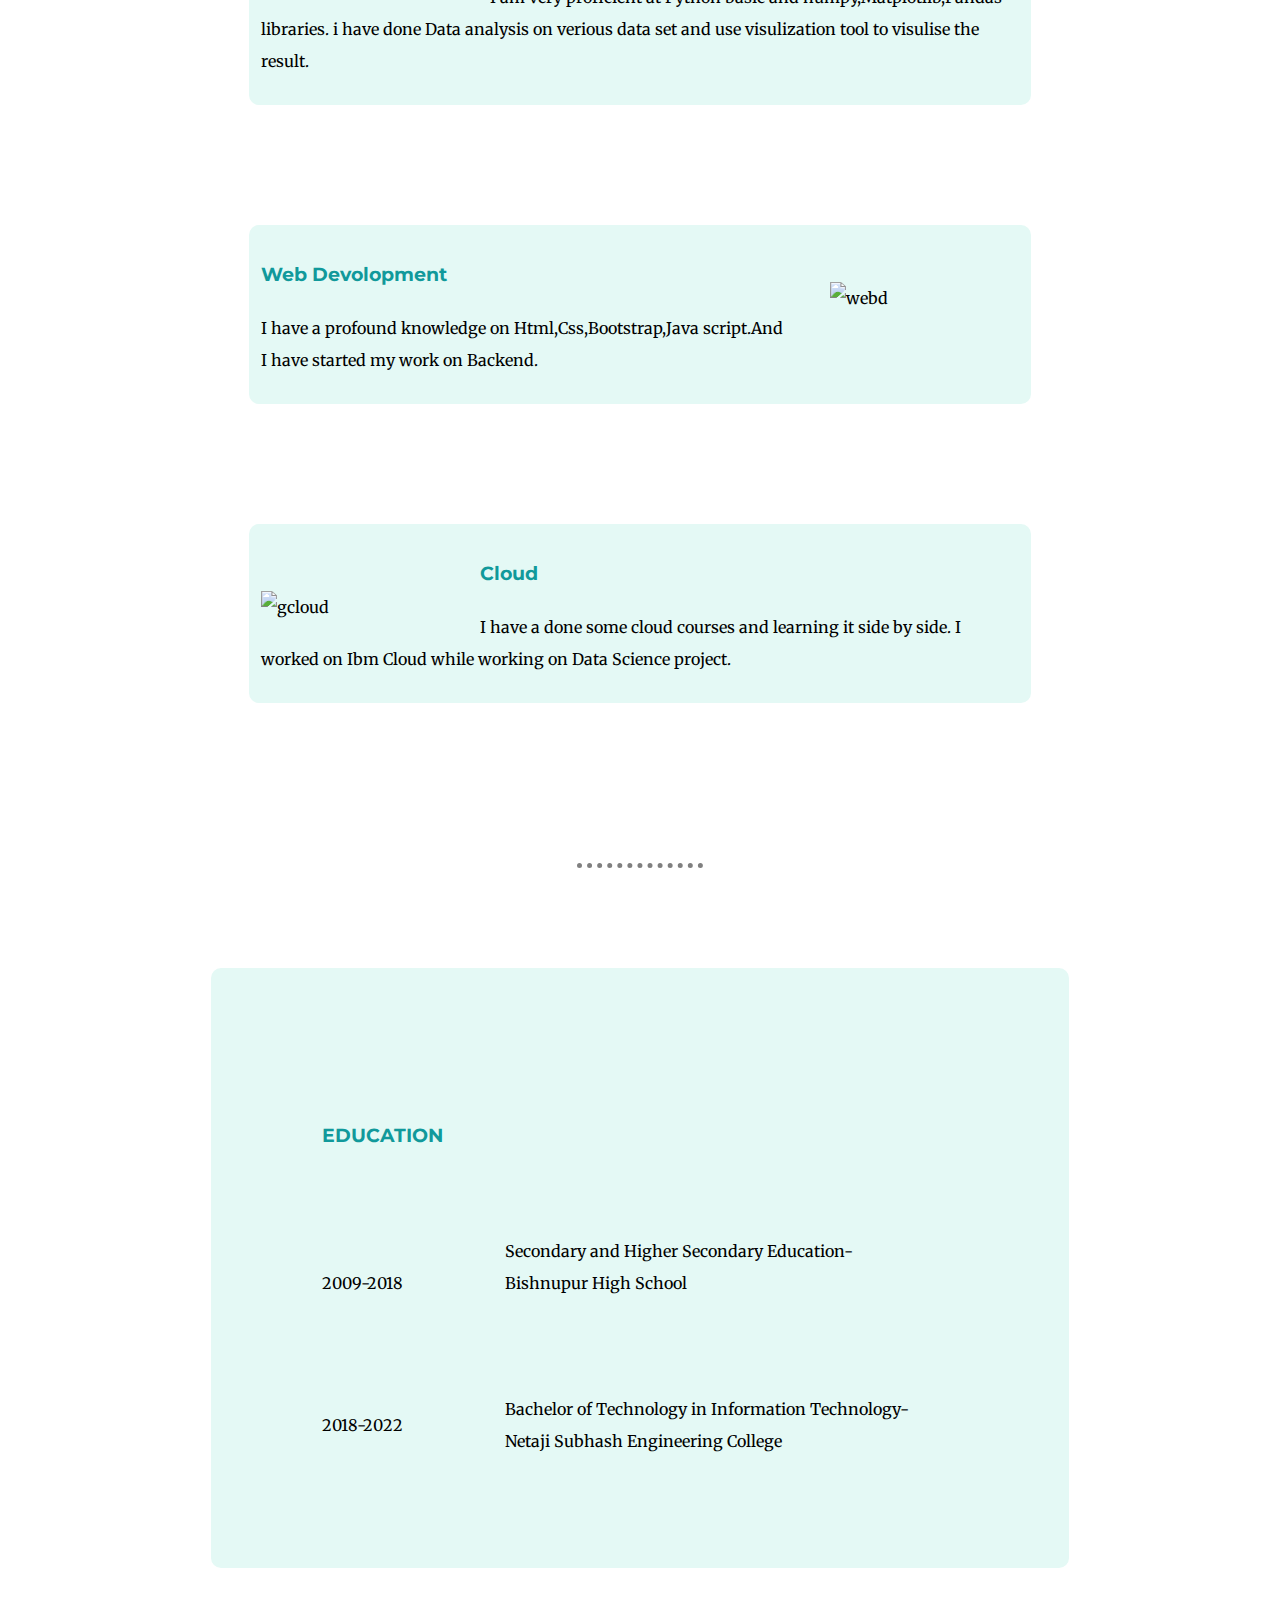
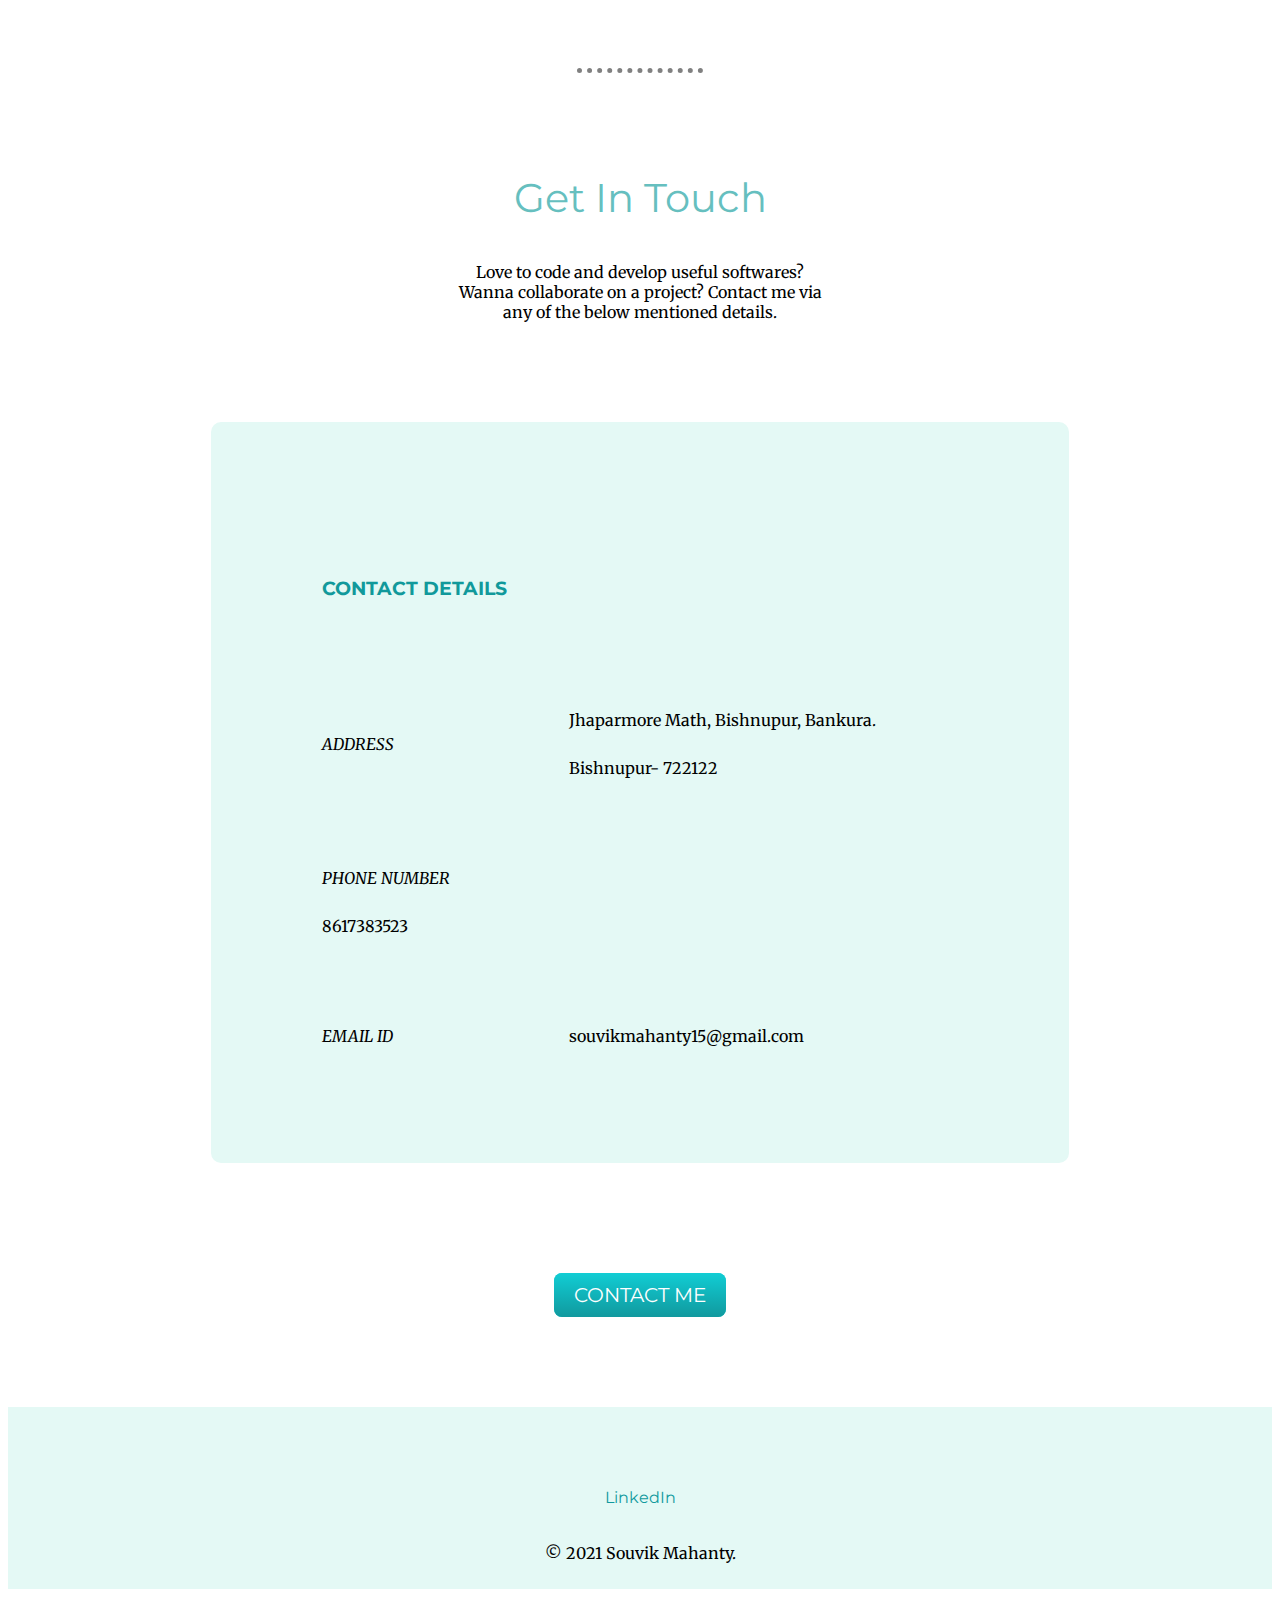
==== commit f81155e2: "Update index.html" ====
--- a/index.html
+++ b/index.html
@@ -107,7 +107,7 @@
 
         </tr>
         <tr class="row">
-          <td>2018-Present</td>
+          <td>2018-2022</td>
           <td>Bachelor of Technology in Information Technology-<br>
           Netaji Subhash Engineering College<br></td>
         </tr>
@@ -159,4 +159,4 @@
 </div>
 
 </body>
-</html>+</html>
